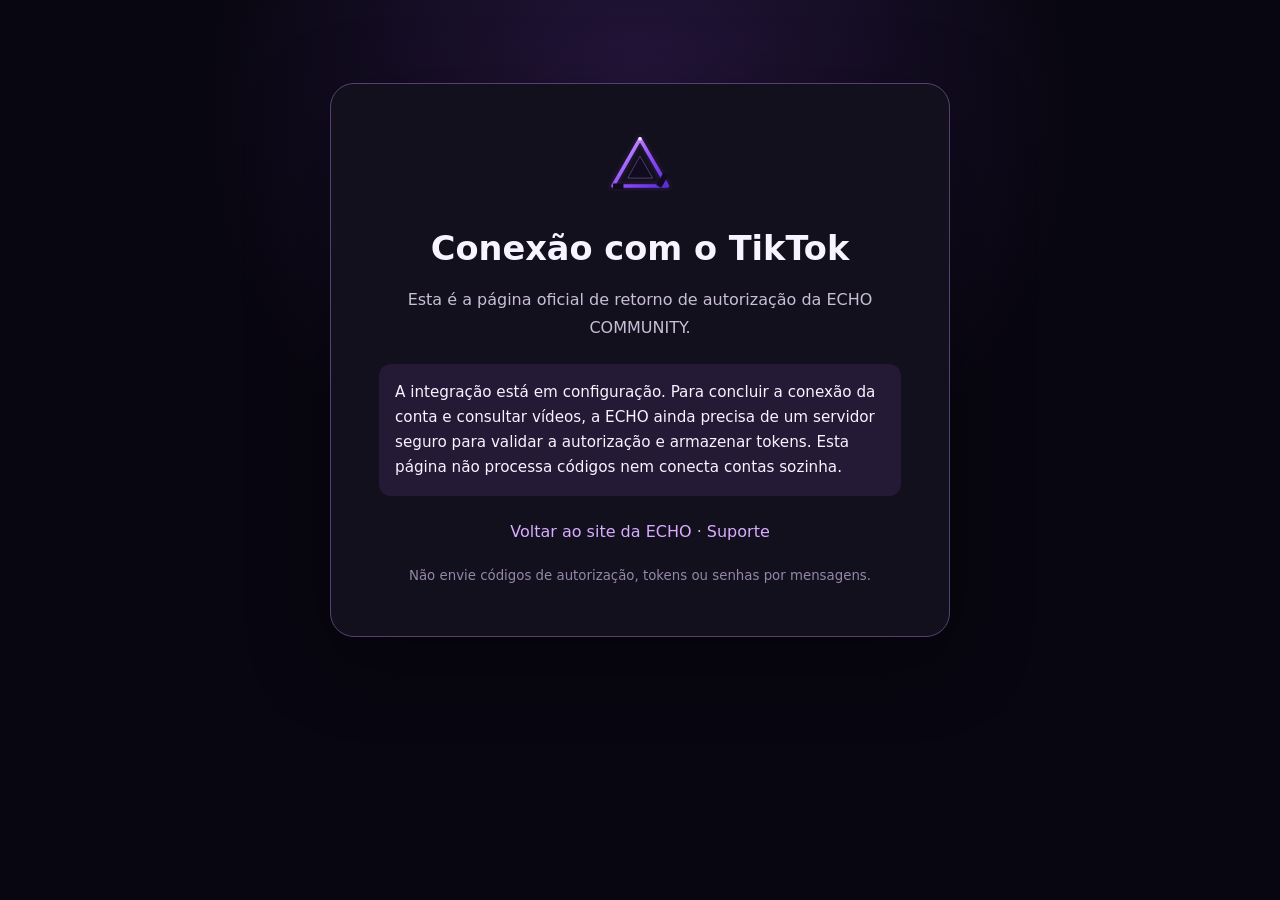
==== tiktok-callback.html @ 2bb866f2 "Add branded TikTok OAuth callback placeholder (no tokens exposed)" ====
<!doctype html>
<html lang="pt-BR">
<head>
  <meta charset="utf-8">
  <meta name="viewport" content="width=device-width, initial-scale=1">
  <meta name="robots" content="noindex, nofollow">
  <meta name="referrer" content="no-referrer">
  <meta name="theme-color" content="#080610">
  <title>Conexão TikTok | ECHO COMMUNITY</title>
  <script>
    // A página é apenas uma reserva de callback. Não armazena ou envia códigos.
    window.echoTikTokReturnStatus = new URLSearchParams(location.search).has('code') ? 'code'
      : new URLSearchParams(location.search).has('error') ? 'error' : 'none';
    if (location.search || location.hash) history.replaceState(null, '', location.pathname);
  </script>
  <link rel="icon" href="assets/logo.svg" type="image/svg+xml">
  <link rel="stylesheet" href="assets/styles.css">
  <style>
    .echo-auth { min-height: 80vh; display:grid; place-items:center; padding:3rem 1rem; background:radial-gradient(circle at 50% 15%,rgba(139,78,219,.22),transparent 50%),#080610; color:#f7f3ff; font-family:system-ui,Arial,sans-serif }
    .echo-auth-card { width:min(100%,620px); padding:clamp(1.5rem,5vw,3rem); border:1px solid #564071; border-radius:24px; background:#13101e; box-shadow:0 20px 80px #0006; text-align:center; }
    .echo-auth-card img {width:72px; height:72px; margin-bottom:1rem}
    .echo-auth h1 {font-size:clamp(1.5rem,4vw,2.1rem); line-height:1.25; margin:0 0 1rem}
    .echo-auth p {color:#c8bfd6; line-height:1.75}
    .echo-auth a {color:#d8adff}
    .echo-auth .notice {padding:1rem; margin:1.4rem 0; border-radius:12px; background:#241a35; text-align:left; font-size:.95rem}
    .echo-auth small{color:#9487a7}
  </style>
</head>
<body>
  <main class="echo-auth">
    <section class="echo-auth-card" aria-labelledby="title">
      <a href="index.html" aria-label="Página inicial da ECHO"><img src="assets/logo.svg" alt="ECHO COMMUNITY"></a>
      <h1 id="title">Conexão com o TikTok</h1>
      <p id="status">Esta é a página oficial de retorno de autorização da ECHO COMMUNITY.</p>
      <div class="notice" role="status">
        A integração está em configuração. Para concluir a conexão da conta e consultar vídeos,
        a ECHO ainda precisa de um servidor seguro para validar a autorização e armazenar tokens.
        Esta página não processa códigos nem conecta contas sozinha.
      </div>
      <p><a href="index.html">Voltar ao site da ECHO</a> · <a href="suporte.html">Suporte</a></p>
      <small>Não envie códigos de autorização, tokens ou senhas por mensagens.</small>
    </section>
  </main>
  <script>
    if (window.echoTikTokReturnStatus === 'code')
      document.getElementById('status').textContent = 'O TikTok retornou uma autorização, mas a conexão não foi finalizada: o servidor de autenticação ainda precisa ser configurado.';
    else if (window.echoTikTokReturnStatus === 'error')
      document.getElementById('status').textContent = 'A autorização no TikTok não foi concluída. Você pode voltar ao site da ECHO.';
  </script>
</body>
</html>
---- assets/styles.css ----
:root{
  --bg:#080610;--bg2:#0e0a1a;--surface:#141025;--surface2:#19132c;
  --border:rgba(190,156,255,.15);--border-hot:rgba(181,117,255,.38);
  --text:#f7f5fc;--muted:#aba4bb;--purple:#ab6cff;--lavender:#d5b9ff;
  --gradient:linear-gradient(118deg,#d9b5ff 0%,#aa6cff 50%,#8051f9 100%);
  --max:1120px;--radius:22px;--shadow:0 22px 90px rgba(0,0,0,.38);
}
*{box-sizing:border-box}
html{scroll-behavior:smooth}
body{margin:0;background:var(--bg);color:var(--text);font-family:Inter,ui-sans-serif,system-ui,-apple-system,"Segoe UI",Roboto,"Helvetica Neue",Arial,sans-serif;font-size:16px;line-height:1.64;min-height:100vh;overflow-x:hidden}
body:before{content:"";position:absolute;top:-230px;left:50%;transform:translateX(-50%);width:880px;height:630px;background:radial-gradient(circle,rgba(116,49,222,.18),transparent 69%);pointer-events:none;z-index:-1}
::selection{background:#6c38b4;color:#fff}
a{color:inherit;text-decoration:none}
a:hover{color:#e5d3ff}
button{font:inherit}
img,svg{max-width:100%}
.container{width:min(var(--max),calc(100% - 48px));margin-inline:auto}
.eyebrow{font-size:.72rem;text-transform:uppercase;letter-spacing:.22em;font-weight:750;color:#c395ff;margin-bottom:18px;display:block}
.gradient-text{background:var(--gradient);-webkit-background-clip:text;background-clip:text;color:transparent}
.skip-link{position:absolute;left:12px;top:-100px;background:#fff;color:#100b1d;padding:8px 15px;z-index:99}.skip-link:focus{top:12px}
.site-header{position:sticky;top:0;z-index:20;background:rgba(9,7,18,.8);backdrop-filter:blur(18px);border-bottom:1px solid rgba(202,177,255,.07)}
.nav-wrap{display:flex;min-height:80px;align-items:center;justify-content:space-between;gap:24px}
.brand{display:flex;align-items:center;gap:10px;flex-shrink:0;font-weight:800;letter-spacing:.15em;font-size:1.16rem;line-height:1}
.brand img{width:39px;height:39px}.brand small{display:block;color:#aa96ce;font-size:.58rem;letter-spacing:.36em;margin-top:5px;font-weight:650}
.nav{display:flex;align-items:center;gap:29px}
.nav a{font-size:.87rem;color:#c4bdd2;transition:color .2s}.nav a:hover,.nav a[aria-current="page"]{color:#fff}
.nav a[aria-current="page"]{position:relative}.nav a[aria-current="page"]:after{content:"";position:absolute;height:2px;background:#b680ff;bottom:-26px;left:0;right:0}
.nav-cta{border:1px solid rgba(189,142,255,.42);padding:10px 15px;border-radius:10px;white-space:nowrap;color:#f4ebff;font-size:.84rem;font-weight:700}
.menu-button{display:none;background:transparent;color:#fff;border:1px solid var(--border);padding:7px 11px;border-radius:10px;cursor:pointer}
.button{display:inline-flex;align-items:center;justify-content:center;gap:11px;min-height:50px;padding:12px 21px;border-radius:12px;font-size:.9rem;font-weight:740;transition:transform .2s,border-color .2s,background .2s;cursor:pointer}
.button:hover{transform:translateY(-2px)}
.button-primary{background:var(--gradient);color:#120a21!important;box-shadow:0 8px 35px rgba(120,62,225,.22)}
.button-outline{border:1px solid rgba(185,145,251,.33);background:rgba(49,28,81,.16);color:#eee3ff}
.button-outline:hover{border-color:rgba(185,145,251,.7)}
.is-disabled{opacity:.48;pointer-events:none;cursor:not-allowed}
.hero{position:relative;padding:115px 0 102px;overflow:hidden}
.hero:after{content:"";position:absolute;width:600px;height:600px;border:1px solid rgba(177,127,248,.06);border-radius:50%;right:-350px;top:-190px;pointer-events:none}
.hero-grid{display:grid;grid-template-columns:minmax(0,1.1fr) minmax(0,.9fr);align-items:center;gap:56px}
.hero h1{font-size:clamp(3rem,6.2vw,5.4rem);line-height:1.06;letter-spacing:-.061em;margin:0 0 23px;font-weight:830;max-width:680px}
.hero p{max-width:550px;color:#b8b2c6;font-size:1.06rem;margin:0 0 34px}
.actions{display:flex;align-items:center;gap:12px;flex-wrap:wrap}
.hero-footnote{margin-top:27px;color:#837a97;font-size:.8rem;display:flex;gap:10px;align-items:center}
.hero-footnote:before{content:"";height:6px;width:6px;background:#9c68df;border-radius:50%;box-shadow:0 0 0 5px rgba(156,104,223,.09)}
.visual{position:relative;padding:18px}
.visual:before{content:"";position:absolute;inset:4% -5%;background:radial-gradient(ellipse,rgba(128,75,228,.24),transparent 70%);filter:blur(28px);z-index:0}
.visual-panel{position:relative;border:1px solid rgba(202,169,255,.24);border-radius:22px;padding:24px;background:linear-gradient(145deg,rgba(33,23,57,.98),rgba(12,10,25,.96));box-shadow:var(--shadow);transform:rotate(-2deg)}
.panel-top{display:flex;justify-content:space-between;align-items:center;padding-bottom:18px;border-bottom:1px solid var(--border)}
.dots{display:flex;gap:7px}.dots span{width:8px;height:8px;border-radius:50%;background:#5e4b7f}.dots span:first-child{background:#ab67f5}
.panel-top .panel-caption{color:#8e7fa7;font-size:.63rem;letter-spacing:.12em;font-weight:750}
.panel-status{display:inline-flex;align-items:center;gap:7px;color:#cbb7f4;background:#3d245c6b;border:1px solid #8c58d048;border-radius:999px;padding:4px 10px;font-size:.7rem}
.panel-status:before{content:"";width:6px;height:6px;border-radius:50%;background:#bd91ff}
.panel-title{font-size:1.4rem;letter-spacing:-.025em;font-weight:800;margin:26px 0 5px}
.panel-desc{font-size:.85rem;color:#9388aa;margin:0 0 23px}
.metric-grid{display:grid;grid-template-columns:repeat(2,1fr);gap:11px}
.metric{border:1px solid rgba(189,150,248,.14);border-radius:14px;background:rgba(37,27,63,.59);padding:17px}
.metric .icon-dot{font-size:1rem;color:#ceadff;display:inline-flex;width:32px;height:32px;border-radius:9px;background:rgba(147,80,238,.15);align-items:center;justify-content:center;margin-bottom:13px}
.metric strong{display:block;font-size:.9rem}.metric small{display:block;font-size:.7rem;color:#9e95ae;margin-top:4px}
.panel-foot{display:flex;align-items:center;justify-content:space-between;margin-top:20px;padding-top:17px;border-top:1px solid var(--border);color:#9588a7;font-size:.72rem}
.panel-foot em{font-style:normal;color:#ceb4f8}
.section{padding:94px 0}.section-alt{background:linear-gradient(180deg,#0b0816,#0e0a1b 65%,#0b0816)}
.section-head{max-width:700px;margin-bottom:38px}.section-head.center{text-align:center;margin-inline:auto;margin-bottom:48px}
.section h2,.page-head h1{font-size:clamp(2rem,3.5vw,3.25rem);line-height:1.18;letter-spacing:-.046em;margin:0 0 14px}
.section-head p{color:var(--muted);margin:0}
.cards{display:grid;grid-template-columns:repeat(3,minmax(0,1fr));gap:18px}
.feature-card{background:linear-gradient(155deg,#1b142d,#100d1c);border:1px solid var(--border);border-radius:18px;padding:28px;min-height:226px;transition:transform .2s,border-color .2s}
.feature-card:hover{transform:translateY(-4px);border-color:var(--border-hot)}
.feature-card .feature-icon{font-size:1.45rem;color:#c69aff;display:grid;place-items:center;width:48px;height:48px;border:1px solid rgba(195,148,255,.23);background:#2b1c45;border-radius:13px;margin-bottom:24px}
.feature-card h3{font-size:1.1rem;letter-spacing:-.025em;margin:0 0 9px}.feature-card p{font-size:.9rem;color:#a9a1b8;margin:0}
.split{display:grid;grid-template-columns:1fr 1fr;gap:80px;align-items:start}
.steps{display:grid;gap:14px}
.step{display:flex;gap:16px;align-items:flex-start;padding:19px 20px;background:#171124;border:1px solid var(--border);border-radius:15px}
.step-number{flex-shrink:0;width:33px;height:33px;border-radius:9px;background:#352052;color:#d5b3ff;display:grid;place-items:center;font-size:.81rem;font-weight:800}
.step strong{display:block;font-size:.96rem}.step p{color:#aca2bd;font-size:.86rem;margin:4px 0 0}
.tag{display:inline-flex;align-items:center;border:1px solid #7653a04d;background:#2a1b3d69;color:#d2b7fb;padding:5px 11px;border-radius:100px;font-size:.74rem;font-weight:700}
.cta-band{border-radius:23px;padding:45px 48px;background:radial-gradient(ellipse at top right,rgba(164,106,254,.24),transparent 63%),linear-gradient(135deg,#241335,#160e27);border:1px solid rgba(187,136,255,.3);display:flex;gap:38px;align-items:center;justify-content:space-between}
.cta-band h2{margin:0 0 7px;font-size:clamp(1.55rem,3vw,2.3rem)}.cta-band p{margin:0;color:#bbafd0;max-width:550px}
.site-footer{border-top:1px solid var(--border);padding:49px 0 24px;background:#080610}
.footer-main{display:grid;grid-template-columns:1.8fr 1fr 1fr;gap:35px;padding-bottom:38px}
.footer-brand p{font-size:.86rem;color:#928aa2;max-width:370px;margin-top:17px}.footer-col h4{color:#e5d7f7;font-size:.84rem;margin:0 0 16px}.footer-col a{display:block;color:#a99fb8;font-size:.86rem;margin:9px 0}.footer-bottom{border-top:1px solid var(--border);padding-top:19px;display:flex;justify-content:space-between;gap:15px;color:#726b80;font-size:.75rem}
.page-head{padding:85px 0 57px;background:radial-gradient(ellipse at 45% -15%,rgba(126,69,210,.15),transparent 60%);border-bottom:1px solid var(--border)}
.page-head .eyebrow{margin-bottom:14px}.page-head h1{max-width:850px;margin-bottom:18px}.page-head p{max-width:790px;font-size:1.05rem;color:#b7afc4;margin:0}
.page-content{padding:58px 0 105px}
.prose{max-width:810px;margin-inline:auto}.prose h2{font-size:1.43rem;letter-spacing:-.028em;margin:38px 0 10px}.prose h3{font-size:1.02rem;margin:20px 0 8px}.prose p,.prose li{color:#c0b8cd;font-size:.97rem}.prose ul,.prose ol{padding-left:24px}.prose li{margin:9px 0}.prose a{color:#d6b6ff;text-decoration:underline;text-decoration-color:#7e59ad;text-underline-offset:4px}.prose strong{color:#f3eafc}.prose .updated{color:#968cab;font-size:.83rem;margin:0 0 29px}.prose .notice{border-left:3px solid #a76af8;background:rgba(123,66,198,.11);border-radius:0 10px 10px 0;padding:14px 18px;color:#d5c8e4;font-size:.9rem}
.info-grid{display:grid;grid-template-columns:repeat(2,1fr);gap:20px}.info-box{border:1px solid var(--border);border-radius:17px;background:#151025;padding:27px}.info-box h2{font-size:1.14rem;margin:0 0 8px}.info-box p{color:#aca3bd;margin:0 0 12px;font-size:.9rem}
.info-box ul{color:#ada4bd;padding-left:20px;margin:12px 0 0;font-size:.88rem}.info-box li{margin:8px 0}
.link-arrow{color:#cda9ff;font-size:.86rem;font-weight:700}.link-arrow:hover{color:#fff}
.integration-layout{display:grid;grid-template-columns:1fr 1fr;gap:26px}
.integration-card{border:1px solid var(--border);border-radius:18px;padding:32px;background:var(--surface)}
.integration-card h2{margin:7px 0 10px;font-size:1.38rem}.integration-card p,.integration-card li{color:#aca3bd;font-size:.91rem}
.integration-card ul{padding-left:19px}.integration-card li{margin:9px 0}
.large-mark{width:56px;height:56px;display:grid;place-items:center;border-radius:15px;background:#302046;color:#e1c4ff;font-size:1.5rem}
.faq{margin-top:50px}.faq h2{font-size:1.65rem;margin-bottom:20px}.faq details{border-bottom:1px solid var(--border);padding:18px 0}.faq summary{list-style:none;cursor:pointer;font-weight:680;display:flex;justify-content:space-between;gap:20px}.faq summary:after{content:"+";font-weight:400;color:#b888ff;font-size:1.35rem}.faq details[open] summary:after{content:"−"}.faq summary::-webkit-details-marker{display:none}.faq p{color:#b8afc7;max-width:800px;margin:11px 0 3px}
.contact-panel{max-width:800px;border:1px solid var(--border-hot);border-radius:22px;padding:42px;background:linear-gradient(140deg,#1d132d,#100d1b)}
.contact-panel h2{margin:0 0 12px;font-size:1.6rem}.contact-panel p{color:#b7acc7;max-width:640px}.support-address{display:block;margin:25px 0;color:#dcbcff;word-wrap:break-word}
.pill-row{display:flex;gap:8px;flex-wrap:wrap;margin-top:24px}.pill{font-size:.77rem;color:#c7b5dd;border:1px solid var(--border);border-radius:100px;padding:6px 12px}
@media(max-width:950px){.nav{gap:16px}.nav a{font-size:.8rem}.hero-grid{gap:18px}.hero{padding:80px 0}.visual{padding:0}.split{gap:36px}}
@media(max-width:760px){.container{width:min(var(--max),calc(100% - 36px))}.nav-wrap{min-height:70px}.menu-button{display:inline-flex}.nav-cta{display:none}.nav{position:absolute;top:70px;left:0;right:0;background:#110d20;border-bottom:1px solid var(--border);padding:12px 18px 22px;display:none;flex-direction:column;align-items:stretch;gap:0}.nav.is-open{display:flex}.nav a{padding:10px 0;font-size:.93rem}.nav a[aria-current="page"]:after{display:none}.hero-grid,.split,.integration-layout{grid-template-columns:1fr}.hero{padding:72px 0 76px}.hero h1{max-width:630px}.visual{margin:25px auto 0;width:min(100%,490px)}.cards{grid-template-columns:repeat(2,minmax(0,1fr))}.section{padding:66px 0}.cta-band{flex-direction:column;align-items:flex-start;padding:34px}.footer-main{grid-template-columns:1fr 1fr}.footer-brand{grid-column:1/-1}.page-head{padding:61px 0 46px}.page-content{padding:42px 0 80px}}
@media(max-width:520px){.brand{font-size:1.04rem}.brand img{width:34px;height:34px}.hero h1{font-size:clamp(2.6rem,13vw,3.8rem)}.hero p{font-size:.98rem}.actions .button{width:100%}.cards,.info-grid{grid-template-columns:1fr}.feature-card{min-height:unset}.visual-panel{padding:18px}.metric{padding:13px}.metric strong{font-size:.77rem}.panel-title{font-size:1.2rem}.footer-main{gap:23px}.footer-bottom{flex-direction:column}.contact-panel{padding:28px}.section-head{margin-bottom:26px}}
@media(prefers-reduced-motion:reduce){html{scroll-behavior:auto}*,*:before,*:after{transition:none!important;animation:none!important}}
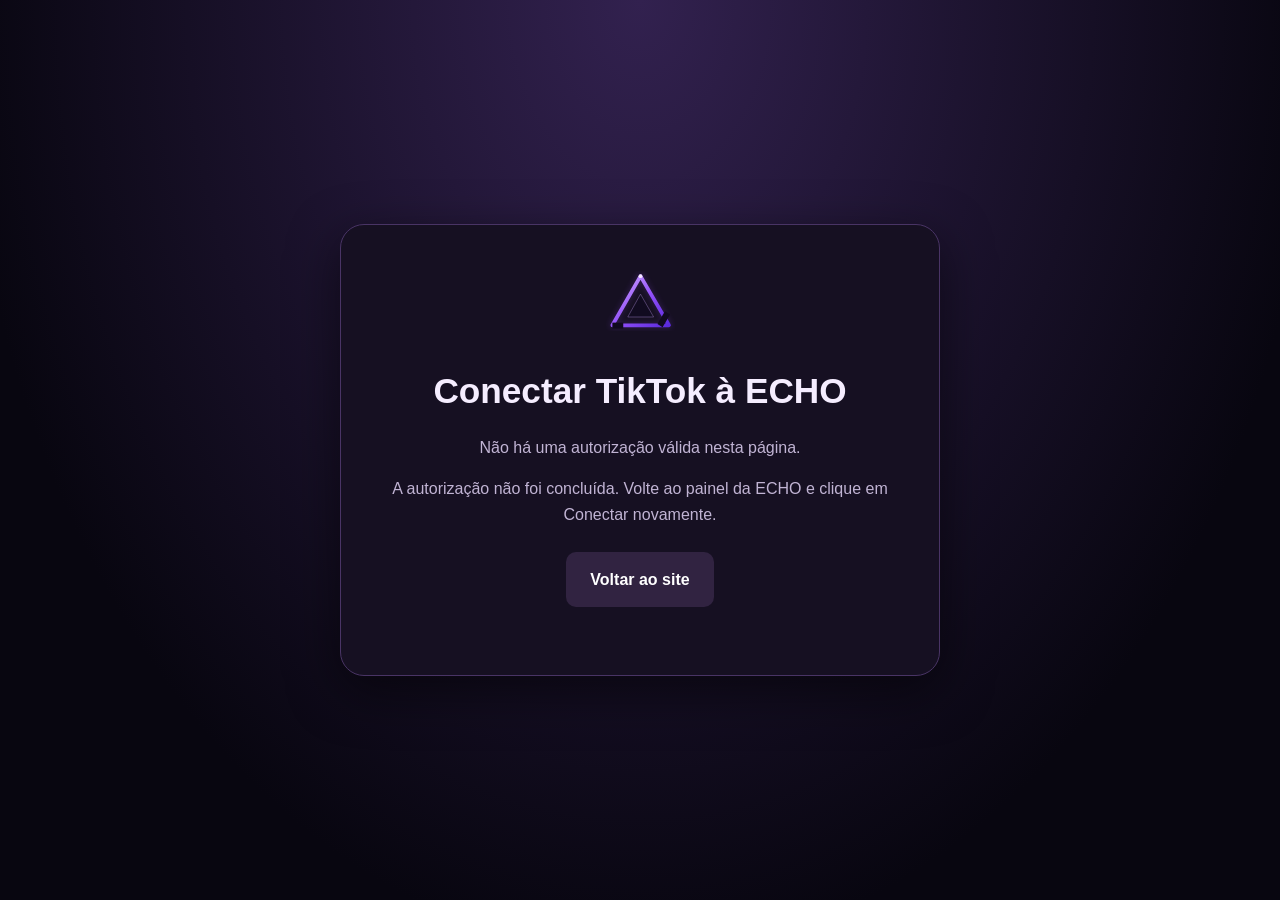
==== commit 94fd3b9e: "Finish TikTok authorization via secure ECHO localhost bridge" ====
--- a/tiktok-callback.html
+++ b/tiktok-callback.html
@@ -1,51 +1,60 @@
 <!doctype html>
 <html lang="pt-BR">
 <head>
-  <meta charset="utf-8">
-  <meta name="viewport" content="width=device-width, initial-scale=1">
-  <meta name="robots" content="noindex, nofollow">
-  <meta name="referrer" content="no-referrer">
-  <meta name="theme-color" content="#080610">
-  <title>Conexão TikTok | ECHO COMMUNITY</title>
-  <script>
-    // A página é apenas uma reserva de callback. Não armazena ou envia códigos.
-    window.echoTikTokReturnStatus = new URLSearchParams(location.search).has('code') ? 'code'
-      : new URLSearchParams(location.search).has('error') ? 'error' : 'none';
-    if (location.search || location.hash) history.replaceState(null, '', location.pathname);
-  </script>
-  <link rel="icon" href="assets/logo.svg" type="image/svg+xml">
-  <link rel="stylesheet" href="assets/styles.css">
-  <style>
-    .echo-auth { min-height: 80vh; display:grid; place-items:center; padding:3rem 1rem; background:radial-gradient(circle at 50% 15%,rgba(139,78,219,.22),transparent 50%),#080610; color:#f7f3ff; font-family:system-ui,Arial,sans-serif }
-    .echo-auth-card { width:min(100%,620px); padding:clamp(1.5rem,5vw,3rem); border:1px solid #564071; border-radius:24px; background:#13101e; box-shadow:0 20px 80px #0006; text-align:center; }
-    .echo-auth-card img {width:72px; height:72px; margin-bottom:1rem}
-    .echo-auth h1 {font-size:clamp(1.5rem,4vw,2.1rem); line-height:1.25; margin:0 0 1rem}
-    .echo-auth p {color:#c8bfd6; line-height:1.75}
-    .echo-auth a {color:#d8adff}
-    .echo-auth .notice {padding:1rem; margin:1.4rem 0; border-radius:12px; background:#241a35; text-align:left; font-size:.95rem}
-    .echo-auth small{color:#9487a7}
-  </style>
+<meta charset="utf-8">
+<meta name="viewport" content="width=device-width,initial-scale=1">
+<meta name="theme-color" content="#080610">
+<meta name="robots" content="noindex,nofollow">
+<meta name="referrer" content="no-referrer">
+<meta http-equiv="Cache-Control" content="no-store">
+<title>Autorização TikTok | ECHO COMMUNITY</title>
+<link rel="icon" href="assets/logo.svg" type="image/svg+xml">
+<style>
+*{box-sizing:border-box}body{margin:0;min-height:100vh;display:grid;place-items:center;padding:24px;background:radial-gradient(ellipse at 50% 0,#32214f,#080610 75%);color:#f5edff;font-family:Arial,system-ui,sans-serif}main{max-width:600px;width:100%;border:1px solid #493465;border-radius:24px;background:#161022;padding:clamp(22px,5vw,44px);box-shadow:0 15px 50px #0008;text-align:center}img{width:75px;height:75px}h1{font-size:clamp(1.6rem,4vw,2.2rem)}p{color:#c1b4d4;line-height:1.6}.button{display:inline-block;margin:8px auto;border:0;border-radius:10px;background:#8557dd;padding:15px 24px;color:#fff;font-weight:700;cursor:pointer;text-decoration:none}.secondary{background:#312341}.hidden{display:none}label{display:block;text-align:left;color:#d0c7db;margin:15px auto 5px;max-width:230px;font-size:.9rem}input{border:1px solid #6e5289;background:#120f1b;border-radius:9px;padding:10px 12px;color:white;width:160px}small{display:block;color:#91849e;line-height:1.5;margin-top:16px}
+</style>
 </head>
-<body>
-  <main class="echo-auth">
-    <section class="echo-auth-card" aria-labelledby="title">
-      <a href="index.html" aria-label="Página inicial da ECHO"><img src="assets/logo.svg" alt="ECHO COMMUNITY"></a>
-      <h1 id="title">Conexão com o TikTok</h1>
-      <p id="status">Esta é a página oficial de retorno de autorização da ECHO COMMUNITY.</p>
-      <div class="notice" role="status">
-        A integração está em configuração. Para concluir a conexão da conta e consultar vídeos,
-        a ECHO ainda precisa de um servidor seguro para validar a autorização e armazenar tokens.
-        Esta página não processa códigos nem conecta contas sozinha.
-      </div>
-      <p><a href="index.html">Voltar ao site da ECHO</a> · <a href="suporte.html">Suporte</a></p>
-      <small>Não envie códigos de autorização, tokens ou senhas por mensagens.</small>
-    </section>
-  </main>
-  <script>
-    if (window.echoTikTokReturnStatus === 'code')
-      document.getElementById('status').textContent = 'O TikTok retornou uma autorização, mas a conexão não foi finalizada: o servidor de autenticação ainda precisa ser configurado.';
-    else if (window.echoTikTokReturnStatus === 'error')
-      document.getElementById('status').textContent = 'A autorização no TikTok não foi concluída. Você pode voltar ao site da ECHO.';
-  </script>
-</body>
-</html>+<body><main>
+<a href="index.html" aria-label="Início ECHO COMMUNITY"><img src="assets/logo.svg" alt="ECHO COMMUNITY"></a>
+<h1>Conectar TikTok à ECHO</h1>
+<p id="message">Verificando autorização…</p>
+<div id="success" class="hidden">
+  <p>O TikTok devolveu uma autorização. Para concluí-la, você precisa voltar ao painel do bot em execução no seu computador.</p>
+  <label for="port">Porta local do painel ECHO</label>
+  <input id="port" type="number" min="1024" max="65535" value="3000" inputmode="numeric">
+  <div><button id="finish" type="button" class="button">Concluir no ECHO</button></div>
+  <small>O bot ECHO deve estar ligado e o painel aberto no mesmo computador. Nenhum token é armazenado neste site.</small>
+</div>
+<div id="failure" class="hidden">
+  <p>A autorização não foi concluída. Volte ao painel da ECHO e clique em Conectar novamente.</p>
+</div>
+<p><a href="index.html" class="button secondary">Voltar ao site</a></p>
+</main>
+<script>
+(function(){
+'use strict';
+// Nunca salvar códigos no navegador ou enviá-los para ferramentas de análise.
+const query = new URLSearchParams(location.search);
+const code = query.get('code');
+const state = query.get('state');
+const error = query.get('error');
+if (location.search || location.hash) history.replaceState(null,'',location.pathname);
+const message = document.getElementById('message');
+if (error || !code || !state || code.length > 4096 || state.length > 200) {
+  message.textContent = error ? 'A autorização foi cancelada ou recusada.' : 'Não há uma autorização válida nesta página.';
+  document.getElementById('failure').classList.remove('hidden');
+  return;
+}
+message.textContent = 'Autorização recebida. Falta concluir no aplicativo local.';
+document.getElementById('success').classList.remove('hidden');
+document.getElementById('finish').addEventListener('click', function(){
+  const port = Number(document.getElementById('port').value);
+  if (!Number.isInteger(port) || port < 1024 || port > 65535) { alert('Escolha uma porta entre 1024 e 65535.');return; }
+  const url = new URL(`http://localhost:${port}/tiktok/finish`);
+  url.searchParams.set('code',code);
+  url.searchParams.set('state',state);
+  // O código de uso único vai apenas ao painel local, não ao site público.
+  location.assign(url.toString());
+});
+})();
+</script>
+</body></html>
